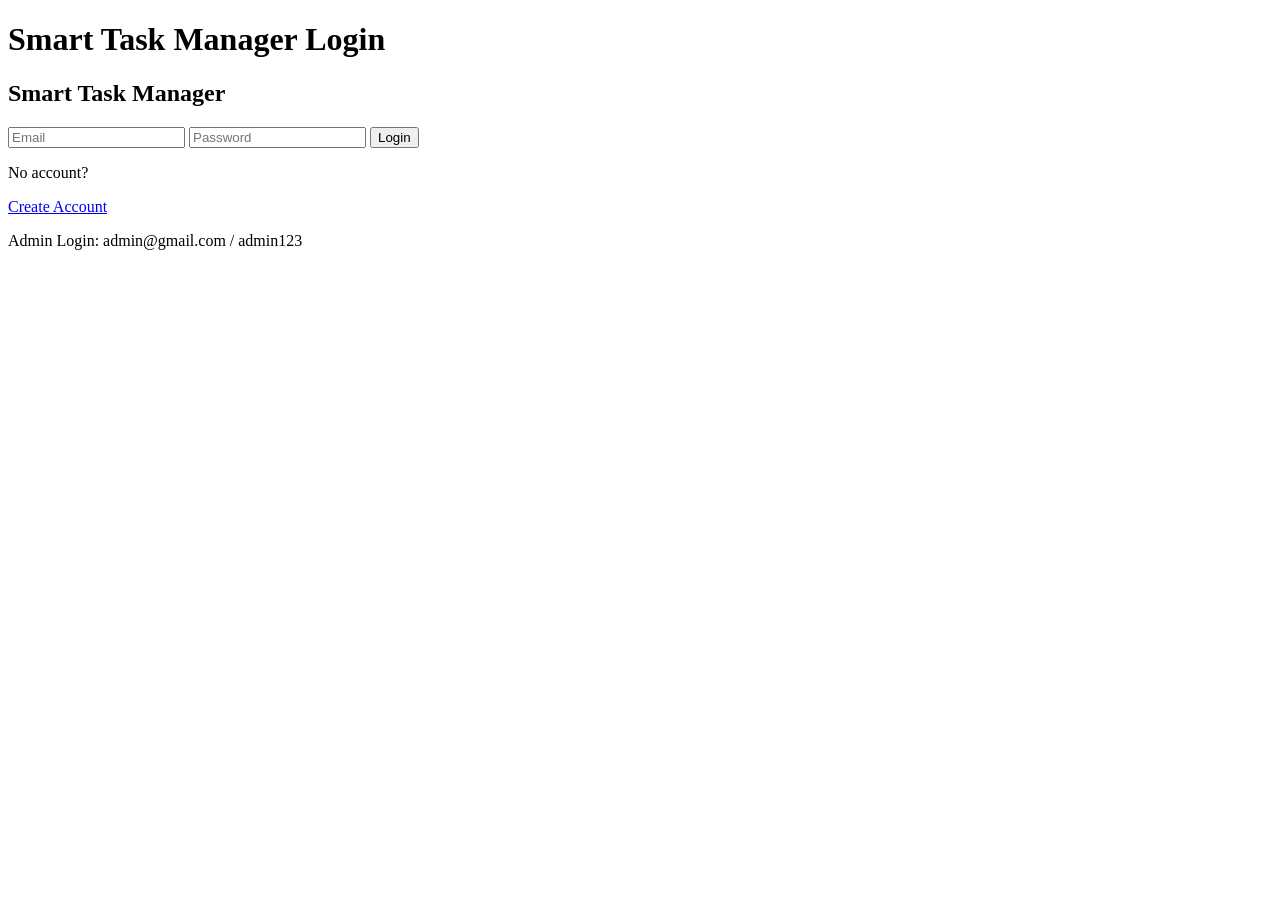
==== index.html @ b469416a "Add files via upload" ====
<!DOCTYPE html>
<html>
<head>

<title>Smart Task Manager</title>

<link rel="stylesheet" href="css/style.css">

</head>

<body class="login-body">

<div class="modal-overlay">

<div class="login-card">

<h1>Smart Task Manager Login</h1>

<h2>Smart Task Manager</h2>

<form id="loginForm">

<input type="email" id="loginEmail" placeholder="Email" required>

<input type="password" id="loginPassword" placeholder="Password" required>

<button type="submit">Login</button>

</form>

<p>No account?</p>

<a href="signup.html">Create Account</a>

<p class="admin-note">
Admin Login: admin@gmail.com / admin123
</p>

</div>

</div>

<script src="js/auth.js"></script>

</body>
</html>
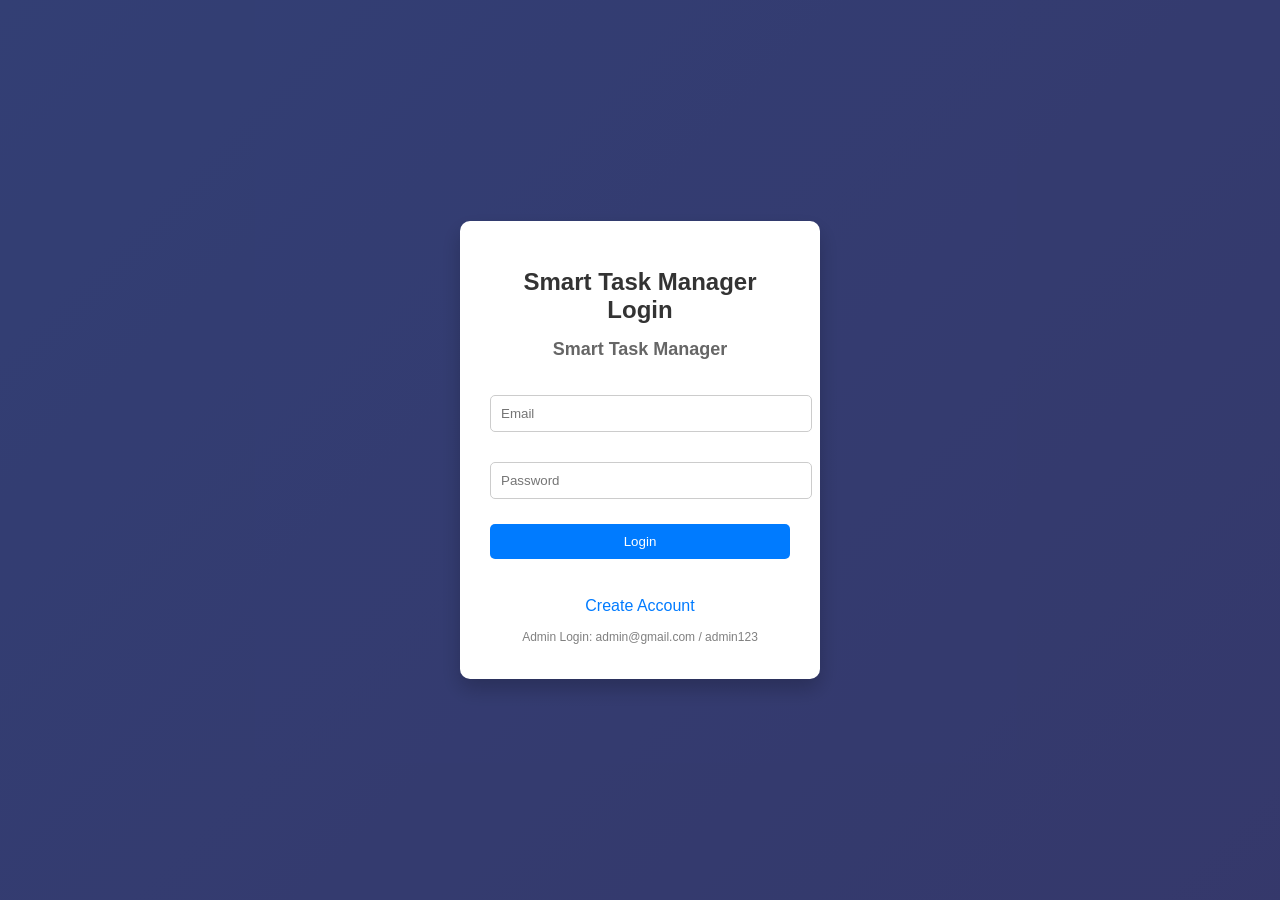
==== commit d8f102fa: "Update index.html" ====
--- a/index.html
+++ b/index.html
@@ -4,7 +4,7 @@
 
 <title>Smart Task Manager</title>
 
-<link rel="stylesheet" href="css/style.css">
+<link rel="stylesheet" href="style.css">
 
 </head>
 
@@ -40,7 +40,7 @@
 
 </div>
 
-<script src="js/auth.js"></script>
+<script src="auth.js"></script>
 
 </body>
-</html>+</html>
--- a/style.css
+++ b/style.css
@@ -0,0 +1,289 @@
+body{
+font-family:Arial;
+margin:0;
+background: linear-gradient(135deg, #667eea 0%, #764ba2 100%);
+background-size: 400% 400%;
+animation: gradientShift 15s ease infinite;
+color:#fff;
+}
+
+@keyframes gradientShift {
+  0% { background-position: 0% 50%; }
+  50% { background-position: 100% 50%; }
+  100% { background-position: 0% 50%; }
+}
+
+/* LOGIN PAGE */
+
+.login-body{
+display:flex;
+justify-content:center;
+align-items:center;
+height:100vh;
+background: linear-gradient(135deg, #667eea 0%, #764ba2 100%);
+background-size: 400% 400%;
+animation: gradientShift 15s ease infinite;
+position: relative;
+}
+
+@keyframes gradientShift {
+  0% { background-position: 0% 50%; }
+  50% { background-position: 100% 50%; }
+  100% { background-position: 0% 50%; }
+}
+
+.modal-overlay {
+  position: fixed;
+  top: 0;
+  left: 0;
+  width: 100%;
+  height: 100%;
+  background-color: rgba(0, 0, 0, 0.5);
+  display: flex;
+  justify-content: center;
+  align-items: center;
+  z-index: 1000;
+}
+
+.login-card{
+background:white;
+padding:30px;
+border-radius:10px;
+width:300px;
+text-align:center;
+box-shadow:0 10px 20px rgba(0,0,0,0.2);
+}
+
+.login-card h1 {
+  font-size: 24px;
+  font-weight: bold;
+  margin-bottom: 10px;
+  color: #333;
+}
+
+.login-card h2 {
+  margin-bottom: 20px;
+  font-size: 18px;
+  color: #666;
+}
+
+.login-card input{
+width:100%;
+padding:10px;
+margin:15px 0;
+border:1px solid #ccc;
+border-radius:5px;
+}
+
+.login-card label{
+display:block;
+margin-top:10px;
+font-weight:bold;
+color:#333;
+}
+
+.login-card button{
+padding:10px;
+width:100%;
+background:#007bff;
+color:white;
+border:none;
+cursor:pointer;
+border-radius:5px;
+margin-top: 10px;
+}
+
+.login-card p {
+  margin: 15px 0 5px 0;
+}
+
+.login-card a {
+  color: #007bff;
+  text-decoration: none;
+}
+
+.login-card a:hover {
+  text-decoration: underline;
+}
+
+.admin-note{
+font-size:12px;
+color:gray;
+margin-top: 20px;
+}
+
+/* NAVBAR */
+
+.navbar{
+background:#000;
+color:white;
+display:flex;
+justify-content:space-between;
+align-items:center;
+padding:15px;
+box-shadow: 0 4px 8px rgba(0,0,0,0.3);
+}
+
+.navbar button{
+background:#fff;
+color:#000;
+border:1px solid #ccc;
+padding:8px 12px;
+border-radius:4px;
+cursor:pointer;
+}
+
+.navbar button:hover{
+background:#f0f0f0;
+}
+
+.menu{
+display:flex;
+list-style:none;
+gap:20px;
+}
+
+.menu button{
+cursor:pointer;
+color: white;
+background: rgba(255,255,255,0.1);
+padding: 5px 10px;
+border-radius: 4px;
+border: none;
+transition: background 0.3s;
+}
+
+.menu button:hover{
+background: rgba(255,255,255,0.2);
+}
+
+.menu button.active{
+  font-weight: bold;
+  text-decoration: underline;
+  background: rgba(255,255,255,0.3);
+}
+
+.container{
+width:600px;
+margin:40px auto;
+background:white;
+padding:20px;
+border-radius:10px;
+}
+
+/* TASK */
+
+ul{
+list-style:none;
+padding:0;
+}
+
+li{
+background:#64b5f6;
+margin:10px 0;
+padding:10px;
+display:flex;
+justify-content:space-between;
+align-items:center;
+border-radius:6px;
+border:1px solid #42a5f5;
+}
+
+li.task-completed{
+background:#f1f1f1;
+color:#777;
+text-decoration:line-through;
+}
+
+li.priority-high{
+  border-left: 6px solid #e74c3c;
+}
+
+li.priority-medium{
+  border-left: 6px solid #f39c12;
+}
+
+li.priority-low{
+  border-left: 6px solid #27ae60;
+}
+
+.task-inputs{
+display:flex;
+gap:10px;
+margin-bottom:16px;
+}
+
+.task-inputs input,
+.task-inputs select{
+flex:1;
+padding:8px;
+border:1px solid #ccc;
+border-radius:6px;
+}
+
+.task-inputs button{
+padding:8px 16px;
+background:#007bff;
+color:white;
+border:none;
+border-radius:6px;
+cursor:pointer;
+}
+
+.task-inputs button:hover{
+background:#0069d9;
+}
+
+.filter-buttons{
+display:flex;
+gap:8px;
+margin:16px 0;
+}
+
+..filter-buttons button{
+padding:8px 14px;
+border:none;
+border-radius:6px;
+background:#ddd;
+cursor:pointer;
+}
+
+.filter-buttons button.active{
+background:#007bff;
+color:white;
+}
+
+.task-btn{
+  padding:6px 12px;
+  background:#28a745;
+  border:none;
+  border-radius:6px;
+  color:white;
+  cursor:pointer;
+}
+
+.task-btn:hover{
+  background:#218838;
+}
+
+.task-btn.delete-btn{
+  background:#dc3545;
+}
+
+.task-btn.delete-btn:hover{
+  background:#c82333;
+}
+
+.profile{
+display:flex;
+gap:10px;
+align-items:center;
+}
+
+.profile span{
+background:#fff;
+color:#333;
+padding:5px 10px;
+border-radius:5px;
+font-weight:bold;
+}
